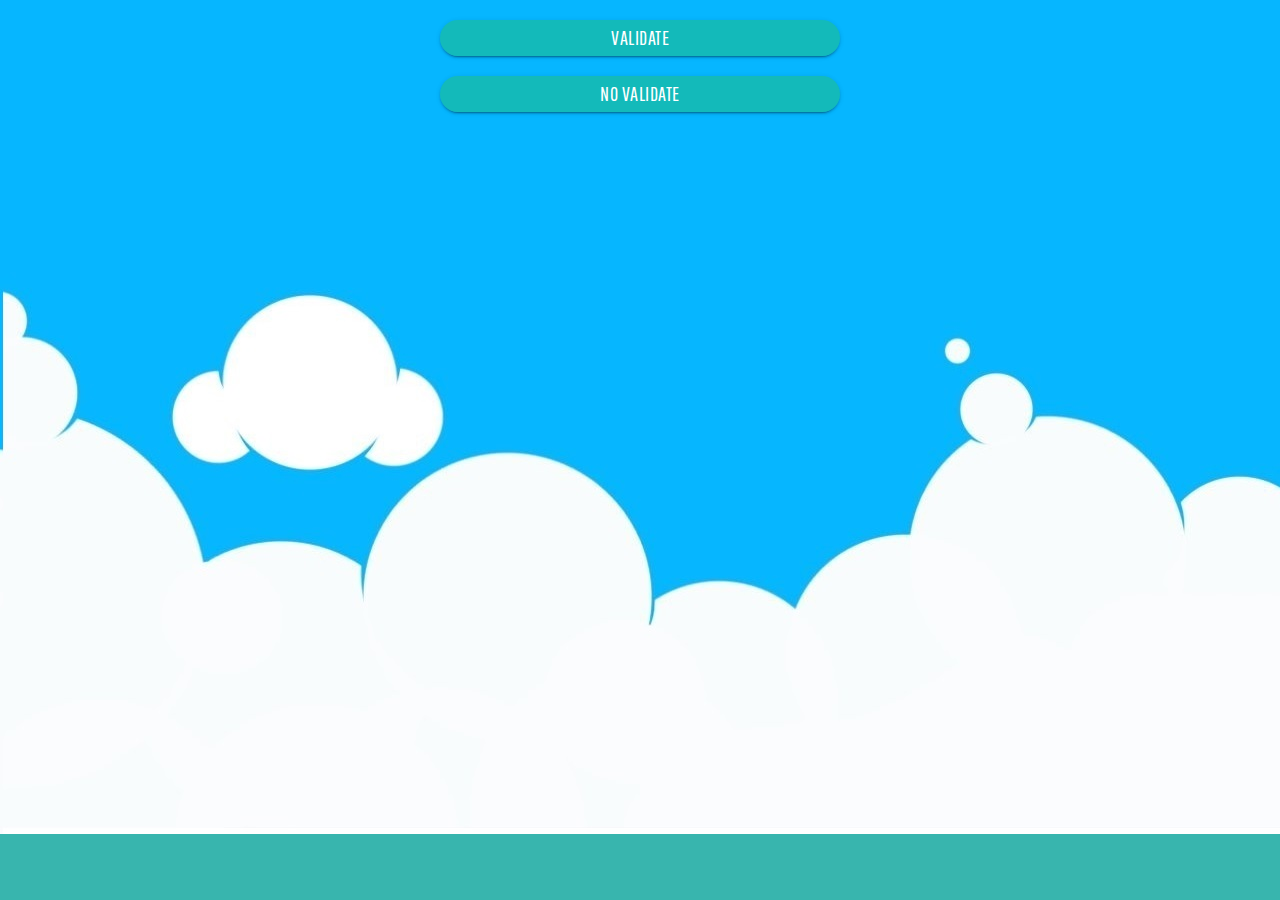
==== monitor.html @ 7408d98a "testing validate and no validate buttons from monitor" ====
<!DOCTYPE html>
<html>
    <head>
		
		<!--Import Google Icon Font-->
		<link href="http://fonts.googleapis.com/icon?family=Material+Icons" rel="stylesheet">
		
		
		<!--Import materialize.css-->
		<link type="text/css" rel="stylesheet" href="css/materialize.min.css"  media="screen,projection"/>
		
		<link type="text/css" rel="stylesheet" href="css/coolCSS.css"/>
		<!-- CSS TIMER 1 -->
		<!--link rel="stylesheet" href="css/timerStyle.css"-->
		
		<!-- CSS TIMER 2 -->
        <link rel="stylesheet" href="http://fonts.googleapis.com/css?family=Open+Sans+Condensed:300" />
        <link rel="stylesheet" href="css/stylesTimer2.css" />
        <link rel="stylesheet" href="css/jqueryTimer2.countdown.css" />
		
		<!--Let browser know website is optimized for mobile-->
		<meta name="viewport" content="width=device-width, initial-scale=1.0"/>
		
		<!-- FONTS -->
		<link href="http://fonts.googleapis.com/css?family=Satisfy|Pathway+Gothic+One" rel="stylesheet">
		<link href="https://s3-us-west-2.amazonaws.com/s.cdpn.io/212141/komikax_-webfont.woff2" rel="stylesheet">
		<link href="https://s3-us-west-2.amazonaws.com/s.cdpn.io/212141/komikax_-webfont.woff" rel="stylesheet">
		
		
		<style>
			@keyframes animatedBackground {
			from { background-position: 0 0; }
			to { background-position: 100% 0; }
			}
			body{ 
			width: 100%; 
			height: 100%; 
			background-image: url('img/back2.jpg');
			background-position: 0px 0px;
			background-repeat: repeat-x;
			
			animation: animatedBackground 15s linear infinite;
			}
		</style>
		
		
	</head>
	
    <body style="margin-top: 20px; background-color:	#38B5AE">
		
		
		<div class="container" style="">
			
			
			
			<div class="row center">
				<a class="waves-effect waves-light btn" id="validate" style="border-radius: 25px; width: 400px; background-color: rgba(26,188,156,0.7); font-family: 'Pathway Gothic One', 'sans-serif'; font-size: 20px ">  Validate</a>
			</div>
			
			<div class="row center">
				<a class="waves-effect waves-light btn" id="no_validate" style="border-radius: 25px; width: 400px; background-color: rgba(26,188,156,0.7); font-family: 'Pathway Gothic One', 'sans-serif'; font-size: 20px ">no Validate</a>
			</div>
			
			
			
			
		</div>
		
		
		<!--Import jQuery before materialize.js-->
		<script type="text/javascript" src="https://code.jquery.com/jquery-2.1.1.min.js"></script>
		<script type="text/javascript" src="js/materialize.min.js"></script>
		
		<!-- JS TIMER 1 -->
		<!--script src="js/timerScript.js"></script-->
		
		<!-- JS TIMER 2 -->
		<script src="js/jqueryTimer2.countdown.js"></script>
		<script src="js/scriptTimer2.js"></script>
		
		<script>
			
			function update(){
				$.get('http://localhost/test3.php', function(data) {
				
				});
			}
			
			function update2(){
				$.get('http://localhost/test4.php', function(data) {
				
				});
			}
			
			$("#validate").click(function(){
				update();
			});
			
			$("#no_validate").click(function(){
				update2();
			});
			
			
			
			
		</script>
		
	</body>
</html>
---- css/coolCSS.css ----
/*
==============================================
CSS3 ANIMATION CHEAT SHEET
==============================================

Made by Justin Aguilar

www.justinaguilar.com/animations/

Questions, comments, concerns, love letters:
justin@justinaguilar.com
==============================================
*/

/*
==============================================
slideDown
==============================================
*/


.slideDown{
	animation-name: slideDown;
	-webkit-animation-name: slideDown;	

	animation-duration: 1s;	
	-webkit-animation-duration: 1s;

	animation-timing-function: ease;	
	-webkit-animation-timing-function: ease;	

	visibility: visible !important;						
}

@keyframes slideDown {
	0% {
		transform: translateY(-100%);
	}
	50%{
		transform: translateY(8%);
	}
	65%{
		transform: translateY(-4%);
	}
	80%{
		transform: translateY(4%);
	}
	95%{
		transform: translateY(-2%);
	}			
	100% {
		transform: translateY(0%);
	}		
}

@-webkit-keyframes slideDown {
	0% {
		-webkit-transform: translateY(-100%);
	}
	50%{
		-webkit-transform: translateY(8%);
	}
	65%{
		-webkit-transform: translateY(-4%);
	}
	80%{
		-webkit-transform: translateY(4%);
	}
	95%{
		-webkit-transform: translateY(-2%);
	}			
	100% {
		-webkit-transform: translateY(0%);
	}	
}

/*
==============================================
slideUp
==============================================
*/


.slideUp{
	animation-name: slideUp;
	-webkit-animation-name: slideUp;	

	animation-duration: 1s;	
	-webkit-animation-duration: 1s;

	animation-timing-function: ease;	
	-webkit-animation-timing-function: ease;

	visibility: visible !important;			
}

@keyframes slideUp {
	0% {
		transform: translateY(100%);
	}
	50%{
		transform: translateY(-8%);
	}
	65%{
		transform: translateY(4%);
	}
	80%{
		transform: translateY(-4%);
	}
	95%{
		transform: translateY(2%);
	}			
	100% {
		transform: translateY(0%);
	}	
}

@-webkit-keyframes slideUp {
	0% {
		-webkit-transform: translateY(100%);
	}
	50%{
		-webkit-transform: translateY(-8%);
	}
	65%{
		-webkit-transform: translateY(4%);
	}
	80%{
		-webkit-transform: translateY(-4%);
	}
	95%{
		-webkit-transform: translateY(2%);
	}			
	100% {
		-webkit-transform: translateY(0%);
	}	
}

/*
==============================================
slideLeft
==============================================
*/


.slideLeft{
	animation-name: slideLeft;
	-webkit-animation-name: slideLeft;	

	animation-duration: 1s;	
	-webkit-animation-duration: 1s;

	animation-timing-function: ease-in-out;	
	-webkit-animation-timing-function: ease-in-out;		

	visibility: visible !important;	
}

@keyframes slideLeft {
	0% {
		transform: translateX(150%);
	}
	50%{
		transform: translateX(-8%);
	}
	65%{
		transform: translateX(4%);
	}
	80%{
		transform: translateX(-4%);
	}
	95%{
		transform: translateX(2%);
	}			
	100% {
		transform: translateX(0%);
	}
}

@-webkit-keyframes slideLeft {
	0% {
		-webkit-transform: translateX(150%);
	}
	50%{
		-webkit-transform: translateX(-8%);
	}
	65%{
		-webkit-transform: translateX(4%);
	}
	80%{
		-webkit-transform: translateX(-4%);
	}
	95%{
		-webkit-transform: translateX(2%);
	}			
	100% {
		-webkit-transform: translateX(0%);
	}
}

/*
==============================================
slideRight
==============================================
*/


.slideRight{
	animation-name: slideRight;
	-webkit-animation-name: slideRight;	

	animation-duration: 1s;	
	-webkit-animation-duration: 1s;

	animation-timing-function: ease-in-out;	
	-webkit-animation-timing-function: ease-in-out;		

	visibility: visible !important;	
}

@keyframes slideRight {
	0% {
		transform: translateX(-150%);
	}
	50%{
		transform: translateX(8%);
	}
	65%{
		transform: translateX(-4%);
	}
	80%{
		transform: translateX(4%);
	}
	95%{
		transform: translateX(-2%);
	}			
	100% {
		transform: translateX(0%);
	}	
}

@-webkit-keyframes slideRight {
	0% {
		-webkit-transform: translateX(-150%);
	}
	50%{
		-webkit-transform: translateX(8%);
	}
	65%{
		-webkit-transform: translateX(-4%);
	}
	80%{
		-webkit-transform: translateX(4%);
	}
	95%{
		-webkit-transform: translateX(-2%);
	}			
	100% {
		-webkit-transform: translateX(0%);
	}
}

/*
==============================================
slideExpandUp
==============================================
*/


.slideExpandUp{
	animation-name: slideExpandUp;
	-webkit-animation-name: slideExpandUp;	

	animation-duration: 1.6s;	
	-webkit-animation-duration: 1.6s;

	animation-timing-function: ease-out;	
	-webkit-animation-timing-function: ease -out;

	visibility: visible !important;	
}

@keyframes slideExpandUp {
	0% {
		transform: translateY(100%) scaleX(0.5);
	}
	30%{
		transform: translateY(-8%) scaleX(0.5);
	}	
	40%{
		transform: translateY(2%) scaleX(0.5);
	}
	50%{
		transform: translateY(0%) scaleX(1.1);
	}
	60%{
		transform: translateY(0%) scaleX(0.9);		
	}
	70% {
		transform: translateY(0%) scaleX(1.05);
	}			
	80%{
		transform: translateY(0%) scaleX(0.95);		
	}
	90% {
		transform: translateY(0%) scaleX(1.02);
	}	
	100%{
		transform: translateY(0%) scaleX(1);		
	}
}

@-webkit-keyframes slideExpandUp {
	0% {
		-webkit-transform: translateY(100%) scaleX(0.5);
	}
	30%{
		-webkit-transform: translateY(-8%) scaleX(0.5);
	}	
	40%{
		-webkit-transform: translateY(2%) scaleX(0.5);
	}
	50%{
		-webkit-transform: translateY(0%) scaleX(1.1);
	}
	60%{
		-webkit-transform: translateY(0%) scaleX(0.9);		
	}
	70% {
		-webkit-transform: translateY(0%) scaleX(1.05);
	}			
	80%{
		-webkit-transform: translateY(0%) scaleX(0.95);		
	}
	90% {
		-webkit-transform: translateY(0%) scaleX(1.02);
	}	
	100%{
		-webkit-transform: translateY(0%) scaleX(1);		
	}
}

/*
==============================================
expandUp
==============================================
*/


.expandUp{
	animation-name: expandUp;
	-webkit-animation-name: expandUp;	

	animation-duration: 0.7s;	
	-webkit-animation-duration: 0.7s;

	animation-timing-function: ease;	
	-webkit-animation-timing-function: ease;		

	visibility: visible !important;	
}

@keyframes expandUp {
	0% {
		transform: translateY(100%) scale(0.6) scaleY(0.5);
	}
	60%{
		transform: translateY(-7%) scaleY(1.12);
	}
	75%{
		transform: translateY(3%);
	}	
	100% {
		transform: translateY(0%) scale(1) scaleY(1);
	}	
}

@-webkit-keyframes expandUp {
	0% {
		-webkit-transform: translateY(100%) scale(0.6) scaleY(0.5);
	}
	60%{
		-webkit-transform: translateY(-7%) scaleY(1.12);
	}
	75%{
		-webkit-transform: translateY(3%);
	}	
	100% {
		-webkit-transform: translateY(0%) scale(1) scaleY(1);
	}	
}

/*
==============================================
fadeIn
==============================================
*/

.fadeIn{
	animation-name: fadeIn;
	-webkit-animation-name: fadeIn;	

	animation-duration: 1.5s;	
	-webkit-animation-duration: 1.5s;

	animation-timing-function: ease-in-out;	
	-webkit-animation-timing-function: ease-in-out;		

	visibility: visible !important;	
}

@keyframes fadeIn {
	0% {
		transform: scale(0);
		opacity: 0.0;		
	}
	60% {
		transform: scale(1.1);	
	}
	80% {
		transform: scale(0.9);
		opacity: 1;	
	}	
	100% {
		transform: scale(1);
		opacity: 1;	
	}		
}

@-webkit-keyframes fadeIn {
	0% {
		-webkit-transform: scale(0);
		opacity: 0.0;		
	}
	60% {
		-webkit-transform: scale(1.1);
	}
	80% {
		-webkit-transform: scale(0.9);
		opacity: 1;	
	}	
	100% {
		-webkit-transform: scale(1);
		opacity: 1;	
	}		
}

/*
==============================================
expandOpen
==============================================
*/


.expandOpen{
	animation-name: expandOpen;
	-webkit-animation-name: expandOpen;	

	animation-duration: 1.2s;	
	-webkit-animation-duration: 1.2s;

	animation-timing-function: ease-out;	
	-webkit-animation-timing-function: ease-out;	

	visibility: visible !important;	
}

@keyframes expandOpen {
	0% {
		transform: scale(1.8);		
	}
	50% {
		transform: scale(0.95);
	}	
	80% {
		transform: scale(1.05);
	}
	90% {
		transform: scale(0.98);
	}	
	100% {
		transform: scale(1);
	}			
}

@-webkit-keyframes expandOpen {
	0% {
		-webkit-transform: scale(1.8);		
	}
	50% {
		-webkit-transform: scale(0.95);
	}	
	80% {
		-webkit-transform: scale(1.05);
	}
	90% {
		-webkit-transform: scale(0.98);
	}	
	100% {
		-webkit-transform: scale(1);
	}					
}

/*
==============================================
bigEntrance
==============================================
*/


.bigEntrance{
	animation-name: bigEntrance;
	-webkit-animation-name: bigEntrance;	

	animation-duration: 1.6s;	
	-webkit-animation-duration: 1.6s;

	animation-timing-function: ease-out;	
	-webkit-animation-timing-function: ease-out;	

	visibility: visible !important;			
}

@keyframes bigEntrance {
	0% {
		transform: scale(0.3) rotate(6deg) translateX(-30%) translateY(30%);
		opacity: 0.2;
	}
	30% {
		transform: scale(1.03) rotate(-2deg) translateX(2%) translateY(-2%);		
		opacity: 1;
	}
	45% {
		transform: scale(0.98) rotate(1deg) translateX(0%) translateY(0%);
		opacity: 1;
	}
	60% {
		transform: scale(1.01) rotate(-1deg) translateX(0%) translateY(0%);		
		opacity: 1;
	}	
	75% {
		transform: scale(0.99) rotate(1deg) translateX(0%) translateY(0%);
		opacity: 1;
	}
	90% {
		transform: scale(1.01) rotate(0deg) translateX(0%) translateY(0%);		
		opacity: 1;
	}	
	100% {
		transform: scale(1) rotate(0deg) translateX(0%) translateY(0%);
		opacity: 1;
	}		
}

@-webkit-keyframes bigEntrance {
	0% {
		-webkit-transform: scale(0.3) rotate(6deg) translateX(-30%) translateY(30%);
		opacity: 0.2;
	}
	30% {
		-webkit-transform: scale(1.03) rotate(-2deg) translateX(2%) translateY(-2%);		
		opacity: 1;
	}
	45% {
		-webkit-transform: scale(0.98) rotate(1deg) translateX(0%) translateY(0%);
		opacity: 1;
	}
	60% {
		-webkit-transform: scale(1.01) rotate(-1deg) translateX(0%) translateY(0%);		
		opacity: 1;
	}	
	75% {
		-webkit-transform: scale(0.99) rotate(1deg) translateX(0%) translateY(0%);
		opacity: 1;
	}
	90% {
		-webkit-transform: scale(1.01) rotate(0deg) translateX(0%) translateY(0%);		
		opacity: 1;
	}	
	100% {
		-webkit-transform: scale(1) rotate(0deg) translateX(0%) translateY(0%);
		opacity: 1;
	}				
}

/*
==============================================
hatch
==============================================
*/

.hatch{
	animation-name: hatch;
	-webkit-animation-name: hatch;	

	animation-duration: 2s;	
	-webkit-animation-duration: 2s;

	animation-timing-function: ease-in-out;	
	-webkit-animation-timing-function: ease-in-out;

	transform-origin: 50% 100%;
	-ms-transform-origin: 50% 100%;
	-webkit-transform-origin: 50% 100%; 

	visibility: visible !important;		
}

@keyframes hatch {
	0% {
		transform: rotate(0deg) scaleY(0.6);
	}
	20% {
		transform: rotate(-2deg) scaleY(1.05);
	}
	35% {
		transform: rotate(2deg) scaleY(1);
	}
	50% {
		transform: rotate(-2deg);
	}	
	65% {
		transform: rotate(1deg);
	}	
	80% {
		transform: rotate(-1deg);
	}		
	100% {
		transform: rotate(0deg);
	}									
}

@-webkit-keyframes hatch {
	0% {
		-webkit-transform: rotate(0deg) scaleY(0.6);
	}
	20% {
		-webkit-transform: rotate(-2deg) scaleY(1.05);
	}
	35% {
		-webkit-transform: rotate(2deg) scaleY(1);
	}
	50% {
		-webkit-transform: rotate(-2deg);
	}	
	65% {
		-webkit-transform: rotate(1deg);
	}	
	80% {
		-webkit-transform: rotate(-1deg);
	}		
	100% {
		-webkit-transform: rotate(0deg);
	}		
}


/*
==============================================
bounce
==============================================
*/


.bounce{
	animation-name: bounce;
	-webkit-animation-name: bounce;	

	animation-duration: 1.6s;	
	-webkit-animation-duration: 1.6s;

	animation-timing-function: ease;	
	-webkit-animation-timing-function: ease;	
	
	transform-origin: 50% 100%;
	-ms-transform-origin: 50% 100%;
	-webkit-transform-origin: 50% 100%; 	
}

@keyframes bounce {
	0% {
		transform: translateY(0%) scaleY(0.6);
	}
	60%{
		transform: translateY(-100%) scaleY(1.1);
	}
	70%{
		transform: translateY(0%) scaleY(0.95) scaleX(1.05);
	}
	80%{
		transform: translateY(0%) scaleY(1.05) scaleX(1);
	}	
	90%{
		transform: translateY(0%) scaleY(0.95) scaleX(1);
	}				
	100%{
		transform: translateY(0%) scaleY(1) scaleX(1);
	}	
}

@-webkit-keyframes bounce {
	0% {
		-webkit-transform: translateY(0%) scaleY(0.6);
	}
	60%{
		-webkit-transform: translateY(-100%) scaleY(1.1);
	}
	70%{
		-webkit-transform: translateY(0%) scaleY(0.95) scaleX(1.05);
	}
	80%{
		-webkit-transform: translateY(0%) scaleY(1.05) scaleX(1);
	}	
	90%{
		-webkit-transform: translateY(0%) scaleY(0.95) scaleX(1);
	}				
	100%{
		-webkit-transform: translateY(0%) scaleY(1) scaleX(1);
	}		
}


/*
==============================================
pulse
==============================================
*/

.pulse{
	animation-name: pulse;
	-webkit-animation-name: pulse;	

	animation-duration: 1.5s;	
	-webkit-animation-duration: 1.5s;

	animation-iteration-count: infinite;
	-webkit-animation-iteration-count: infinite;
}

@keyframes pulse {
	0% {
		transform: scale(0.9);
		opacity: 0.7;		
	}
	50% {
		transform: scale(1);
		opacity: 1;	
	}	
	100% {
		transform: scale(0.9);
		opacity: 0.7;	
	}			
}

@-webkit-keyframes pulse {
	0% {
		-webkit-transform: scale(0.95);
		opacity: 0.7;		
	}
	50% {
		-webkit-transform: scale(1);
		opacity: 1;	
	}	
	100% {
		-webkit-transform: scale(0.95);
		opacity: 0.7;	
	}			
}

/*
==============================================
floating
==============================================
*/

.floating{
	animation-name: floating;
	-webkit-animation-name: floating;

	animation-duration: 1.5s;	
	-webkit-animation-duration: 1.5s;

	animation-iteration-count: infinite;
	-webkit-animation-iteration-count: infinite;
}

@keyframes floating {
	0% {
		transform: translateY(0%);	
	}
	50% {
		transform: translateY(8%);	
	}	
	100% {
		transform: translateY(0%);
	}			
}

@-webkit-keyframes floating {
	0% {
		-webkit-transform: translateY(0%);	
	}
	50% {
		-webkit-transform: translateY(8%);	
	}	
	100% {
		-webkit-transform: translateY(0%);
	}			
}

/*
==============================================
tossing
==============================================
*/

.tossing{
	animation-name: tossing;
	-webkit-animation-name: tossing;	

	animation-duration: 2.5s;	
	-webkit-animation-duration: 2.5s;

	animation-iteration-count: infinite;
	-webkit-animation-iteration-count: infinite;
}

@keyframes tossing {
	0% {
		transform: rotate(-4deg);	
	}
	50% {
		transform: rotate(4deg);
	}
	100% {
		transform: rotate(-4deg);	
	}						
}

@-webkit-keyframes tossing {
	0% {
		-webkit-transform: rotate(-4deg);	
	}
	50% {
		-webkit-transform: rotate(4deg);
	}
	100% {
		-webkit-transform: rotate(-4deg);	
	}				
}

/*
==============================================
pullUp
==============================================
*/

.pullUp{
	animation-name: pullUp;
	-webkit-animation-name: pullUp;	

	animation-duration: 1.1s;	
	-webkit-animation-duration: 1.1s;

	animation-timing-function: ease-out;	
	-webkit-animation-timing-function: ease-out;	

	transform-origin: 50% 100%;
	-ms-transform-origin: 50% 100%;
	-webkit-transform-origin: 50% 100%; 		
}

@keyframes pullUp {
	0% {
		transform: scaleY(0.1);
	}
	40% {
		transform: scaleY(1.02);
	}
	60% {
		transform: scaleY(0.98);
	}
	80% {
		transform: scaleY(1.01);
	}
	100% {
		transform: scaleY(0.98);
	}				
	80% {
		transform: scaleY(1.01);
	}
	100% {
		transform: scaleY(1);
	}							
}

@-webkit-keyframes pullUp {
	0% {
		-webkit-transform: scaleY(0.1);
	}
	40% {
		-webkit-transform: scaleY(1.02);
	}
	60% {
		-webkit-transform: scaleY(0.98);
	}
	80% {
		-webkit-transform: scaleY(1.01);
	}
	100% {
		-webkit-transform: scaleY(0.98);
	}				
	80% {
		-webkit-transform: scaleY(1.01);
	}
	100% {
		-webkit-transform: scaleY(1);
	}		
}

/*
==============================================
pullDown
==============================================
*/

.pullDown{
	animation-name: pullDown;
	-webkit-animation-name: pullDown;	

	animation-duration: 1.1s;	
	-webkit-animation-duration: 1.1s;

	animation-timing-function: ease-out;	
	-webkit-animation-timing-function: ease-out;	

	transform-origin: 50% 0%;
	-ms-transform-origin: 50% 0%;
	-webkit-transform-origin: 50% 0%; 		
}

@keyframes pullDown {
	0% {
		transform: scaleY(0.1);
	}
	40% {
		transform: scaleY(1.02);
	}
	60% {
		transform: scaleY(0.98);
	}
	80% {
		transform: scaleY(1.01);
	}
	100% {
		transform: scaleY(0.98);
	}				
	80% {
		transform: scaleY(1.01);
	}
	100% {
		transform: scaleY(1);
	}							
}

@-webkit-keyframes pullDown {
	0% {
		-webkit-transform: scaleY(0.1);
	}
	40% {
		-webkit-transform: scaleY(1.02);
	}
	60% {
		-webkit-transform: scaleY(0.98);
	}
	80% {
		-webkit-transform: scaleY(1.01);
	}
	100% {
		-webkit-transform: scaleY(0.98);
	}				
	80% {
		-webkit-transform: scaleY(1.01);
	}
	100% {
		-webkit-transform: scaleY(1);
	}		
}

/*
==============================================
stretchLeft
==============================================
*/

.stretchLeft{
	animation-name: stretchLeft;
	-webkit-animation-name: stretchLeft;	

	animation-duration: 1.5s;	
	-webkit-animation-duration: 1.5s;

	animation-timing-function: ease-out;	
	-webkit-animation-timing-function: ease-out;	

	transform-origin: 100% 0%;
	-ms-transform-origin: 100% 0%;
	-webkit-transform-origin: 100% 0%; 
}

@keyframes stretchLeft {
	0% {
		transform: scaleX(0.3);
	}
	40% {
		transform: scaleX(1.02);
	}
	60% {
		transform: scaleX(0.98);
	}
	80% {
		transform: scaleX(1.01);
	}
	100% {
		transform: scaleX(0.98);
	}				
	80% {
		transform: scaleX(1.01);
	}
	100% {
		transform: scaleX(1);
	}							
}

@-webkit-keyframes stretchLeft {
	0% {
		-webkit-transform: scaleX(0.3);
	}
	40% {
		-webkit-transform: scaleX(1.02);
	}
	60% {
		-webkit-transform: scaleX(0.98);
	}
	80% {
		-webkit-transform: scaleX(1.01);
	}
	100% {
		-webkit-transform: scaleX(0.98);
	}				
	80% {
		-webkit-transform: scaleX(1.01);
	}
	100% {
		-webkit-transform: scaleX(1);
	}		
}

/*
==============================================
stretchRight
==============================================
*/

.stretchRight{
	animation-name: stretchRight;
	-webkit-animation-name: stretchRight;	

	animation-duration: 1.5s;	
	-webkit-animation-duration: 1.5s;

	animation-timing-function: ease-out;	
	-webkit-animation-timing-function: ease-out;	

	transform-origin: 0% 0%;
	-ms-transform-origin: 0% 0%;
	-webkit-transform-origin: 0% 0%; 		
}

@keyframes stretchRight {
	0% {
		transform: scaleX(0.3);
	}
	40% {
		transform: scaleX(1.02);
	}
	60% {
		transform: scaleX(0.98);
	}
	80% {
		transform: scaleX(1.01);
	}
	100% {
		transform: scaleX(0.98);
	}				
	80% {
		transform: scaleX(1.01);
	}
	100% {
		transform: scaleX(1);
	}							
}

@-webkit-keyframes stretchRight {
	0% {
		-webkit-transform: scaleX(0.3);
	}
	40% {
		-webkit-transform: scaleX(1.02);
	}
	60% {
		-webkit-transform: scaleX(0.98);
	}
	80% {
		-webkit-transform: scaleX(1.01);
	}
	100% {
		-webkit-transform: scaleX(0.98);
	}				
	80% {
		-webkit-transform: scaleX(1.01);
	}
	100% {
		-webkit-transform: scaleX(1);
	}		
}
---- css/stylesTimer2.css ----
/*----------------------------
	Main Section
-----------------------------*/

#note{
	color: #666666;
	font-size: 12px;
	margin: 0 auto;
	padding: 4px;
	text-align: center;
	text-shadow: 1px 1px 0 rgba(255, 255, 255, 0.3);
	width: 400px;
}
---- css/jqueryTimer2.countdown.css ----
.countdownHolder{
	width:450px;
	margin:0 auto;
	font: 40px/1.5 'Open Sans Condensed',sans-serif;
	text-align:center;
	letter-spacing:-3px;
}

.position{
	display: inline-block;
	height: 1.6em;
	overflow: hidden;
	position: relative;
	width: 1.05em;
}

.digit{
	position:absolute;
	display:block;
	width:1em;
	background-color:#444;
	border-radius:0.2em;
	text-align:center;
	color:#fff;
	letter-spacing:-1px;
}

.digit.static{
	box-shadow:1px 1px 1px rgba(4, 4, 4, 0.35);
	
	background-image: linear-gradient(bottom, #3A3A3A 50%, #444444 50%);
	background-image: -o-linear-gradient(bottom, #3A3A3A 50%, #444444 50%);
	background-image: -moz-linear-gradient(bottom, #3A3A3A 50%, #444444 50%);
	background-image: -webkit-linear-gradient(bottom, #3A3A3A 50%, #444444 50%);
	background-image: -ms-linear-gradient(bottom, #3A3A3A 50%, #444444 50%);
	
	background-image: -webkit-gradient(
		linear,
		left bottom,
		left top,
		color-stop(0.5, #3A3A3A),
		color-stop(0.5, #444444)
	);
}

/**
 * You can use these classes to hide parts
 * of the countdown that you don't need.
 */

.countDays{  display:none !important; }
.countDiv0{  display:none !important; }
.countHours{ display:none !important; }
.countDiv1{ display:none !important; }
.countMinutes{ display:none !important; }
.countDiv2{ display:none !important; }
.countSeconds{}


.countDiv{
	display:inline-block;
	width:16px;
	height:1.6em;
	position:relative;
}

.countDiv:before,
.countDiv:after{
	position:absolute;
	width:5px;
	height:5px;
	background-color:#444;
	border-radius:50%;
	left:50%;
	margin-left:-3px;
	top:0.5em;
	box-shadow:1px 1px 1px rgba(4, 4, 4, 0.5);
	content:'';
}

.countDiv:after{
	top:0.9em;
}
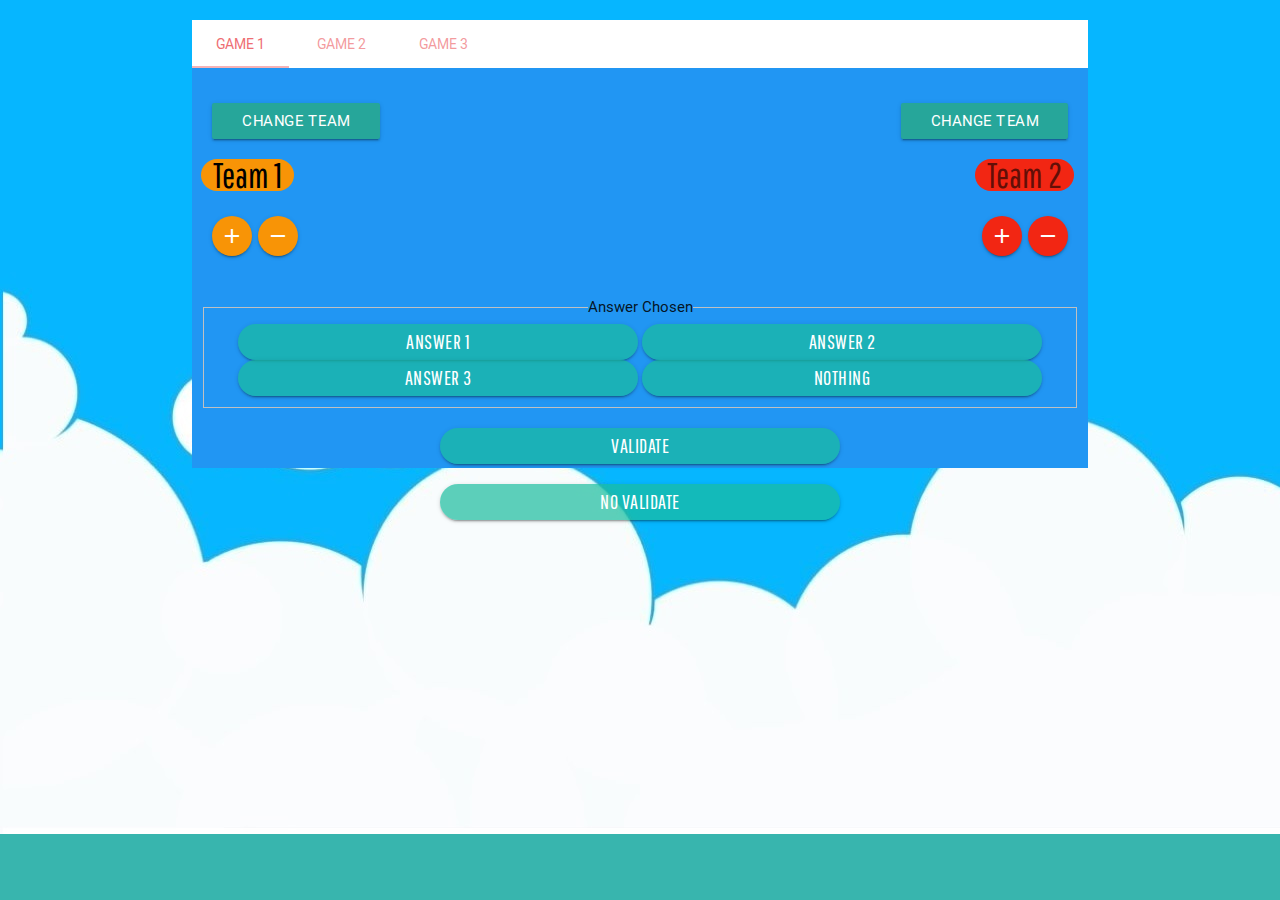
==== commit a936a03e: "teams & score management both monitor and user" ====
--- a/monitor.html
+++ b/monitor.html
@@ -41,6 +41,10 @@
 			
 			animation: animatedBackground 15s linear infinite;
 			}
+			#test-swipe-1, #test-swipe-2, #test-swipe-3{
+			height: 400px;
+			padding: 20px;
+			}
 		</style>
 		
 		
@@ -51,19 +55,106 @@
 		
 		<div class="container" style="">
 			
-			
-			
-			<div class="row center">
-				<a class="waves-effect waves-light btn" id="validate" style="border-radius: 25px; width: 400px; background-color: rgba(26,188,156,0.7); font-family: 'Pathway Gothic One', 'sans-serif'; font-size: 20px ">  Validate</a>
-			</div>
-			
-			<div class="row center">
-				<a class="waves-effect waves-light btn" id="no_validate" style="border-radius: 25px; width: 400px; background-color: rgba(26,188,156,0.7); font-family: 'Pathway Gothic One', 'sans-serif'; font-size: 20px ">no Validate</a>
-			</div>
-			
-			
-			
-			
+			<ul id="tabs-swipe-demo" class="tabs">
+				<li class="tab col s3"><a class="active" href="#test-swipe-1">Game 1</a></li>
+				<li class="tab col s3"><a href="#test-swipe-2">Game 2</a></li>
+				<li class="tab col s3"><a href="#test-swipe-3">Game 3</a></li>
+			</ul>
+			<div id="test-swipe-1" class="col s12 blue">
+				
+				<div class="row">
+					<div class="col s5 left" >
+						<div class="row">
+							<div class="input-field col s8" id="select_team1_holder" >
+								<a class="waves-effect waves-light btn modal-trigger" href="#modal_change_team1">Change Team</a>
+							</div>
+						</div>
+						<div class="row">
+							<div class="chip left " id="team1_name" style="font-family: 'Pathway Gothic One', 'sans-serif'; font-size: 35px; background-color: rgba(248, 148, 6,1); color: black">
+								Team 1 
+							</div>
+						</div>
+						
+						<div class="row left">
+							<div class="col s12 left" style="font-family: 'Satisfy', 'cursive'; font-size: 20px; ">
+								<a class="btn-floating" style="background-color: rgba(248, 148, 6,1);" id="btn_add_score_team_1"><i class="material-icons">add</i></a>
+								<a class="btn-floating" style="background-color: rgba(248, 148, 6,1);" id="btn_remove_score_team_1"><i class="material-icons">remove</i></a>
+							</div>
+						</div>
+						
+						
+					</div>
+					<div class="col s5 right">
+						<div class="row">
+							<div class="input-field col s8 right" id="select_team2_holder" >
+								<a class="waves-effect waves-light btn modal-trigger right" href="#modal_change_team2">Change Team</a>
+							</div>
+						</div>
+						<div class="row">
+							<div class="chip  right" id="team2_name" style="font-family: 'Pathway Gothic One', 'sans-serif'; font-size: 35px; background-color: rgba(242, 38, 19,1)">
+								Team 2 
+							</div>
+						</div>
+						
+						<div class="row right">
+							<div class="col s12 right" style="font-family: 'Satisfy', 'cursive'; font-size: 20px; ">
+								<a class="btn-floating" style="background-color: rgba(242, 38, 19,1)" id="btn_add_score_team_2"><i class="material-icons">add</i></a>
+								<a class="btn-floating" style="background-color: rgba(242, 38, 19,1)" id="btn_remove_score_team_2"><i class="material-icons">remove</i></a>
+							</div>
+						</div>
+						
+					</div>
+				</div>
+				<div class="row center">
+					<fieldset>
+						<legend>Answer Chosen</legend>
+						<a class="waves-effect waves-light btn" id="choose1" style="border-radius: 25px; width: 400px; background-color: rgba(26,188,156,0.7); font-family: 'Pathway Gothic One', 'sans-serif'; font-size: 20px ">  Answer 1</a>
+						<a class="waves-effect waves-light btn" id="choose2" style="border-radius: 25px; width: 400px; background-color: rgba(26,188,156,0.7); font-family: 'Pathway Gothic One', 'sans-serif'; font-size: 20px ">  Answer 2</a>
+						<a class="waves-effect waves-light btn" id="choose3" style="border-radius: 25px; width: 400px; background-color: rgba(26,188,156,0.7); font-family: 'Pathway Gothic One', 'sans-serif'; font-size: 20px ">  Answer 3</a>
+						<a class="waves-effect waves-light btn" id="choose_nothing" style="border-radius: 25px; width: 400px; background-color: rgba(26,188,156,0.7); font-family: 'Pathway Gothic One', 'sans-serif'; font-size: 20px ">  Nothing</a>
+						
+					</fieldset>
+				</div>
+				
+				<div class="row center">
+					<a class="waves-effect waves-light btn" id="validate" style="border-radius: 25px; width: 400px; background-color: rgba(26,188,156,0.7); font-family: 'Pathway Gothic One', 'sans-serif'; font-size: 20px ">  Validate</a>
+				</div>
+				
+				<div class="row center">
+					<a class="waves-effect waves-light btn" id="no_validate" style="border-radius: 25px; width: 400px; background-color: rgba(26,188,156,0.7); font-family: 'Pathway Gothic One', 'sans-serif'; font-size: 20px ">no Validate</a>
+				</div>
+			</div>
+			<div id="test-swipe-2" class="col s12 red">Game 2</div>
+			<div id="test-swipe-3" class="col s12 green">Game 3</div>
+			
+			
+			
+		</div>
+		
+		
+		
+		
+		
+		<!-- Modal Change Team 1 Structure -->
+		<div id="modal_change_team1" class="modal">
+			<div class="modal-content">
+				<h4>Chenge Team 1</h4>
+				<ul id="list_teams_1" class="center"></ul>
+			</div>
+			<div class="modal-footer">
+				<a href="#!" class="modal-action modal-close waves-effect waves-green btn-flat">Close</a>
+			</div>
+		</div>
+		
+		<!-- Modal Change Team 2 Structure -->
+		<div id="modal_change_team2" class="modal">
+			<div class="modal-content">
+				<h4>Chenge Team 2</h4>
+				<ul id="list_teams_2" class="center"></ul>
+			</div>
+			<div class="modal-footer">
+				<a href="#!" class="modal-action modal-close waves-effect waves-green btn-flat">Close</a>
+			</div>
 		</div>
 		
 		
@@ -79,16 +170,18 @@
 		<script src="js/scriptTimer2.js"></script>
 		
 		<script>
+			$('.modal').modal();
+			
 			
 			function update(){
 				$.get('http://localhost/test3.php', function(data) {
-				
+					
 				});
 			}
 			
 			function update2(){
 				$.get('http://localhost/test4.php', function(data) {
-				
+					
 				});
 			}
 			
@@ -100,9 +193,113 @@
 				update2();
 			});
 			
-			
-			
-			
+			$("#btn_add_score_team_1").click(function(){
+				var team1Id = sessionStorage.getItem('team1Id');
+				$.get('http://localhost/SmartTestWebservices/addScoreTeam.php?team='+team1Id, function(data) {
+					
+				});
+			});
+			$("#btn_add_score_team_2").click(function(){
+				var team2Id = sessionStorage.getItem('team2Id');
+				$.get('http://localhost/SmartTestWebservices/addScoreTeam.php?team='+team2Id, function(data) {
+					
+				});
+			});
+			$("#btn_remove_score_team_1").click(function(){
+				var team1Id = sessionStorage.getItem('team1Id');
+				$.get('http://localhost/SmartTestWebservices/minusScoreTeam.php?team='+team1Id, function(data) {
+					
+				});
+			});
+			$("#btn_remove_score_team_2").click(function(){
+				var team2Id = sessionStorage.getItem('team2Id');
+				$.get('http://localhost/SmartTestWebservices/minusScoreTeam.php?team='+team2Id, function(data) {
+					
+				});
+			});
+			
+			$("#choose1").click(function(){
+				$.get('http://localhost/answer_chosen_1.php', function(data) {
+					
+				});
+			});
+			$("#choose2").click(function(){
+				$.get('http://localhost/answer_chosen_2.php', function(data) {
+					
+				});
+			});
+			$("#choose3").click(function(){
+				$.get('http://localhost/answer_chosen_3.php', function(data) {
+					
+				});
+			});
+			$("#choose_nothing").click(function(){
+				$.get('http://localhost/test4.php', function(data) {
+					
+				});
+			});
+			
+			
+			
+			$(document).ready(function() {
+				$('select').material_select();
+			});
+		</script>
+		
+		<script>
+			function changeTeam1(id){
+				var oldTeamId = sessionStorage.getItem('team1Id');
+				$.get('http://localhost/SmartTestWebservices/updateOneTeam.php?new_team='+id+'&old_team='+oldTeamId, function(data) {
+					
+				});
+			}
+			
+			function changeTeam2(id){
+				var oldTeamId = sessionStorage.getItem('team2Id');
+				$.get('http://localhost/SmartTestWebservices/updateOneTeam.php?new_team='+id+'&old_team='+oldTeamId, function(data) {
+					
+				});
+			}
+			
+			
+			
+			//INITIALIZE TEAMS 
+			$.get('http://localhost/SmartTestWebservices/getAllTeams.php', function(data) {
+				var obj = jQuery.parseJSON(data);
+				var options = '';
+				$.each(obj, function(i, item) {
+					options = options + '<option value="'+item.id+'">'+item.name+'</option>';
+					$('#list_teams_1').append('<li><a class="modal-action modal-close btn btn-info" href="#" onclick="changeTeam1(this.id)" id="'+item.id+'" style="color: ">'+item.name+'</a></li>');
+					$('#list_teams_2').append('<li><a class="modal-action modal-close btn btn-info" href="#" onclick="changeTeam2(this.id)" id="'+item.id+'" style="color: ">'+item.name+'</a></li>');
+				})
+			});
+		</script>
+		
+		
+		
+		<script>
+			var gen = 1;
+			
+			var id = setInterval(function(){
+				
+				$.get('http://localhost/SmartTestWebservices/getTeams.php', function(data) {
+					var obj = jQuery.parseJSON(data);
+					$.each(obj, function(i, item) {
+						//alert(item.id);
+						if(item.number == 1){
+							$('#team1_score').html('SCORE : ' + item.score);
+							$('#team1_name').html(item.name);
+							sessionStorage.setItem('team1Id',item.id);
+							}else{
+							$('#team2_score').html('SCORE : ' + item.score);
+							$('#team2_name').html(item.name);
+							sessionStorage.setItem('team2Id',item.id);
+						}
+						
+					})
+				});
+				gen++;
+			}, 1000 ); // 5000 miliseconds == 5 seconds
 		</script>
 		
 	</body>
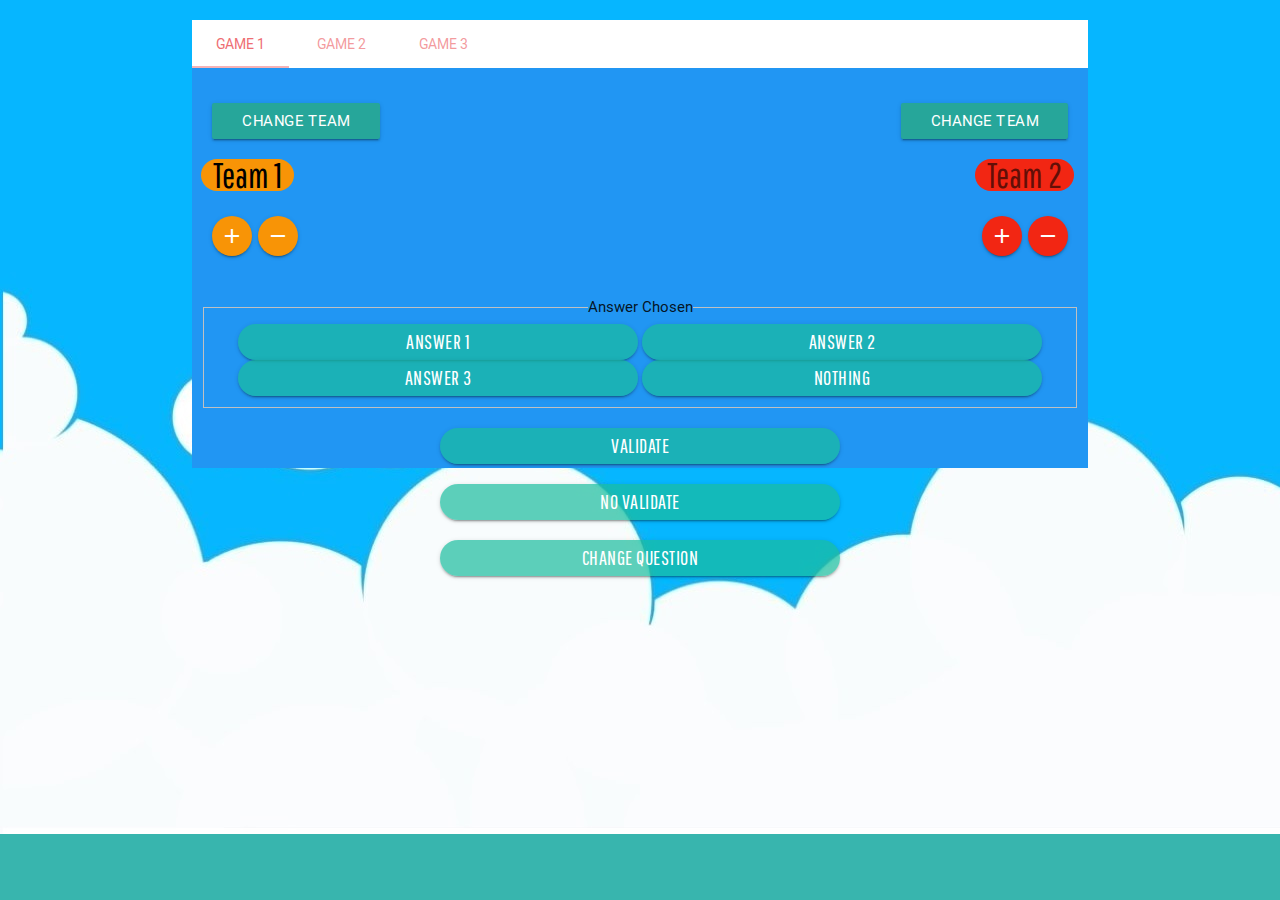
==== commit 410f6d3b: "display random question when monitor change the question" ====
--- a/monitor.html
+++ b/monitor.html
@@ -1,6 +1,9 @@
 <!DOCTYPE html>
 <html>
     <head>
+		
+		<title>Monitor Smart Test By CIT</title>
+		<link rel="shortcut icon" type="image/x-icon" href="img/logo.png" />
 		
 		<!--Import Google Icon Font-->
 		<link href="http://fonts.googleapis.com/icon?family=Material+Icons" rel="stylesheet">
@@ -123,6 +126,10 @@
 				<div class="row center">
 					<a class="waves-effect waves-light btn" id="no_validate" style="border-radius: 25px; width: 400px; background-color: rgba(26,188,156,0.7); font-family: 'Pathway Gothic One', 'sans-serif'; font-size: 20px ">no Validate</a>
 				</div>
+				
+				<div class="row center">
+					<a class="waves-effect waves-light btn" id="change_question" style="border-radius: 25px; width: 400px; background-color: rgba(26,188,156,0.7); font-family: 'Pathway Gothic One', 'sans-serif'; font-size: 20px ">Change Question</a>
+				</div>
 			</div>
 			<div id="test-swipe-2" class="col s12 red">Game 2</div>
 			<div id="test-swipe-3" class="col s12 green">Game 3</div>
@@ -191,6 +198,13 @@
 			
 			$("#no_validate").click(function(){
 				update2();
+			});
+			
+			
+			$("#change_question").click(function(){
+				$.get('http://localhost/SmartTestWebservices/getRandomQuestion.php', function(data) {
+					
+				});
 			});
 			
 			$("#btn_add_score_team_1").click(function(){
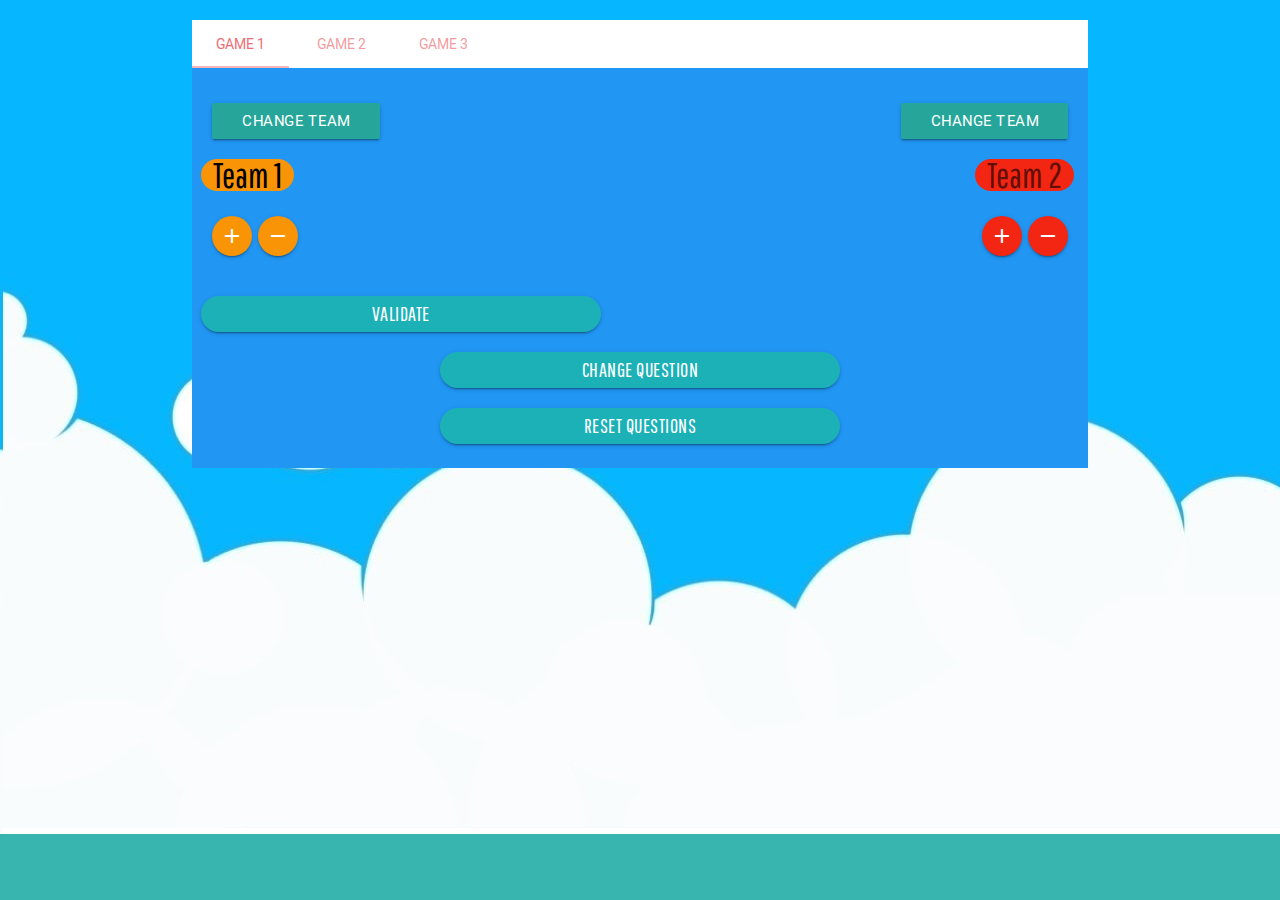
==== commit 6f30c5b5: "almost complete" ====
--- a/monitor.html
+++ b/monitor.html
@@ -108,27 +108,32 @@
 						
 					</div>
 				</div>
-				<div class="row center">
-					<fieldset>
+				
+				<!--div class="row center">
+					<fieldset class="col m4">
 						<legend>Answer Chosen</legend>
-						<a class="waves-effect waves-light btn" id="choose1" style="border-radius: 25px; width: 400px; background-color: rgba(26,188,156,0.7); font-family: 'Pathway Gothic One', 'sans-serif'; font-size: 20px ">  Answer 1</a>
+						<a class="waves-effect waves-light btn " id="choose1" style="border-radius: 25px; width: 400px; background-color: rgba(26,188,156,0.7); font-family: 'Pathway Gothic One', 'sans-serif'; font-size: 20px ">  Answer 1</a>
 						<a class="waves-effect waves-light btn" id="choose2" style="border-radius: 25px; width: 400px; background-color: rgba(26,188,156,0.7); font-family: 'Pathway Gothic One', 'sans-serif'; font-size: 20px ">  Answer 2</a>
 						<a class="waves-effect waves-light btn" id="choose3" style="border-radius: 25px; width: 400px; background-color: rgba(26,188,156,0.7); font-family: 'Pathway Gothic One', 'sans-serif'; font-size: 20px ">  Answer 3</a>
 						<a class="waves-effect waves-light btn" id="choose_nothing" style="border-radius: 25px; width: 400px; background-color: rgba(26,188,156,0.7); font-family: 'Pathway Gothic One', 'sans-serif'; font-size: 20px ">  Nothing</a>
 						
 					</fieldset>
+				</div-->
+				
+				<div class="row center">
+					<a class="waves-effect waves-light btn col s4" id="validate" style="border-radius: 25px; width: 400px; background-color: rgba(26,188,156,0.7); font-family: 'Pathway Gothic One', 'sans-serif'; font-size: 20px ">  Validate</a>
 				</div>
 				
-				<div class="row center">
-					<a class="waves-effect waves-light btn" id="validate" style="border-radius: 25px; width: 400px; background-color: rgba(26,188,156,0.7); font-family: 'Pathway Gothic One', 'sans-serif'; font-size: 20px ">  Validate</a>
-				</div>
-				
-				<div class="row center">
+				<!--div class="row center">
 					<a class="waves-effect waves-light btn" id="no_validate" style="border-radius: 25px; width: 400px; background-color: rgba(26,188,156,0.7); font-family: 'Pathway Gothic One', 'sans-serif'; font-size: 20px ">no Validate</a>
-				</div>
+				</div-->
 				
 				<div class="row center">
 					<a class="waves-effect waves-light btn" id="change_question" style="border-radius: 25px; width: 400px; background-color: rgba(26,188,156,0.7); font-family: 'Pathway Gothic One', 'sans-serif'; font-size: 20px ">Change Question</a>
+				</div>
+				
+				<div class="row center">
+					<a class="waves-effect waves-light btn" id="reset_questions" style="border-radius: 25px; width: 400px; background-color: rgba(26,188,156,0.7); font-family: 'Pathway Gothic One', 'sans-serif'; font-size: 20px ">Reset Questions</a>
 				</div>
 			</div>
 			<div id="test-swipe-2" class="col s12 red">Game 2</div>
@@ -180,12 +185,6 @@
 			$('.modal').modal();
 			
 			
-			function update(){
-				$.get('http://localhost/test3.php', function(data) {
-					
-				});
-			}
-			
 			function update2(){
 				$.get('http://localhost/test4.php', function(data) {
 					
@@ -193,7 +192,9 @@
 			}
 			
 			$("#validate").click(function(){
-				update();
+				$.get('http://localhost/SmartTestWebservices/validateAnswers.php', function(data) {
+					
+				});
 			});
 			
 			$("#no_validate").click(function(){
@@ -204,6 +205,14 @@
 			$("#change_question").click(function(){
 				$.get('http://localhost/SmartTestWebservices/getRandomQuestion.php', function(data) {
 					
+				});
+			});
+			
+			$("#reset_questions").click(function(){
+				$.get('http://localhost/SmartTestWebservices/resetQuestions.php', function(data) {
+					$.get('http://localhost/SmartTestWebservices/deValidateAnswers.php', function(dataa) {
+						alert('questions pool reset to zero');
+					});
 				});
 			});
 			
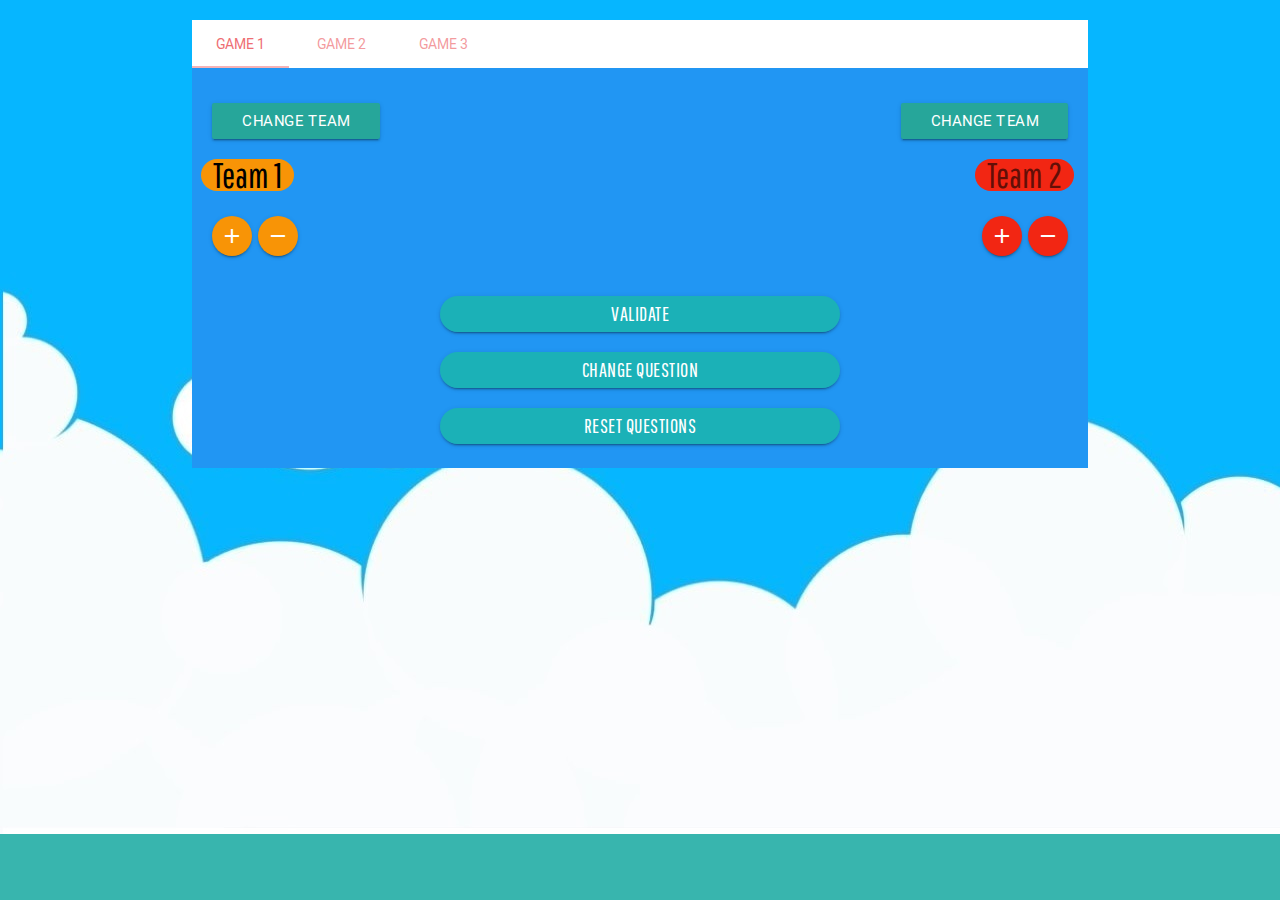
==== commit 33f8639d: "fx things" ====
--- a/monitor.html
+++ b/monitor.html
@@ -111,17 +111,17 @@
 				
 				<!--div class="row center">
 					<fieldset class="col m4">
-						<legend>Answer Chosen</legend>
-						<a class="waves-effect waves-light btn " id="choose1" style="border-radius: 25px; width: 400px; background-color: rgba(26,188,156,0.7); font-family: 'Pathway Gothic One', 'sans-serif'; font-size: 20px ">  Answer 1</a>
-						<a class="waves-effect waves-light btn" id="choose2" style="border-radius: 25px; width: 400px; background-color: rgba(26,188,156,0.7); font-family: 'Pathway Gothic One', 'sans-serif'; font-size: 20px ">  Answer 2</a>
-						<a class="waves-effect waves-light btn" id="choose3" style="border-radius: 25px; width: 400px; background-color: rgba(26,188,156,0.7); font-family: 'Pathway Gothic One', 'sans-serif'; font-size: 20px ">  Answer 3</a>
-						<a class="waves-effect waves-light btn" id="choose_nothing" style="border-radius: 25px; width: 400px; background-color: rgba(26,188,156,0.7); font-family: 'Pathway Gothic One', 'sans-serif'; font-size: 20px ">  Nothing</a>
-						
+					<legend>Answer Chosen</legend>
+					<a class="waves-effect waves-light btn " id="choose1" style="border-radius: 25px; width: 400px; background-color: rgba(26,188,156,0.7); font-family: 'Pathway Gothic One', 'sans-serif'; font-size: 20px ">  Answer 1</a>
+					<a class="waves-effect waves-light btn" id="choose2" style="border-radius: 25px; width: 400px; background-color: rgba(26,188,156,0.7); font-family: 'Pathway Gothic One', 'sans-serif'; font-size: 20px ">  Answer 2</a>
+					<a class="waves-effect waves-light btn" id="choose3" style="border-radius: 25px; width: 400px; background-color: rgba(26,188,156,0.7); font-family: 'Pathway Gothic One', 'sans-serif'; font-size: 20px ">  Answer 3</a>
+					<a class="waves-effect waves-light btn" id="choose_nothing" style="border-radius: 25px; width: 400px; background-color: rgba(26,188,156,0.7); font-family: 'Pathway Gothic One', 'sans-serif'; font-size: 20px ">  Nothing</a>
+					
 					</fieldset>
 				</div-->
 				
 				<div class="row center">
-					<a class="waves-effect waves-light btn col s4" id="validate" style="border-radius: 25px; width: 400px; background-color: rgba(26,188,156,0.7); font-family: 'Pathway Gothic One', 'sans-serif'; font-size: 20px ">  Validate</a>
+					<a class="waves-effect waves-light btn" id="validate" style="border-radius: 25px; width: 400px; background-color: rgba(26,188,156,0.7); font-family: 'Pathway Gothic One', 'sans-serif'; font-size: 20px ">  Validate</a>					
 				</div>
 				
 				<!--div class="row center">
@@ -204,13 +204,16 @@
 			
 			$("#change_question").click(function(){
 				$.get('http://localhost/SmartTestWebservices/getRandomQuestion.php', function(data) {
-					
+					if(data == 'nothing'){
+						alert('No more Questions available, Please Press the RESET Button');
+					}
 				});
 			});
 			
 			$("#reset_questions").click(function(){
 				$.get('http://localhost/SmartTestWebservices/resetQuestions.php', function(data) {
 					$.get('http://localhost/SmartTestWebservices/deValidateAnswers.php', function(dataa) {
+						$('#change_question').click();
 						alert('questions pool reset to zero');
 					});
 				});
@@ -223,10 +226,10 @@
 				});
 			});
 			$("#btn_add_score_team_2").click(function(){
-				var team2Id = sessionStorage.getItem('team2Id');
-				$.get('http://localhost/SmartTestWebservices/addScoreTeam.php?team='+team2Id, function(data) {
-					
-				});
+			var team2Id = sessionStorage.getItem('team2Id');
+			$.get('http://localhost/SmartTestWebservices/addScoreTeam.php?team='+team2Id, function(data) {
+				
+			});
 			});
 			$("#btn_remove_score_team_1").click(function(){
 				var team1Id = sessionStorage.getItem('team1Id');
